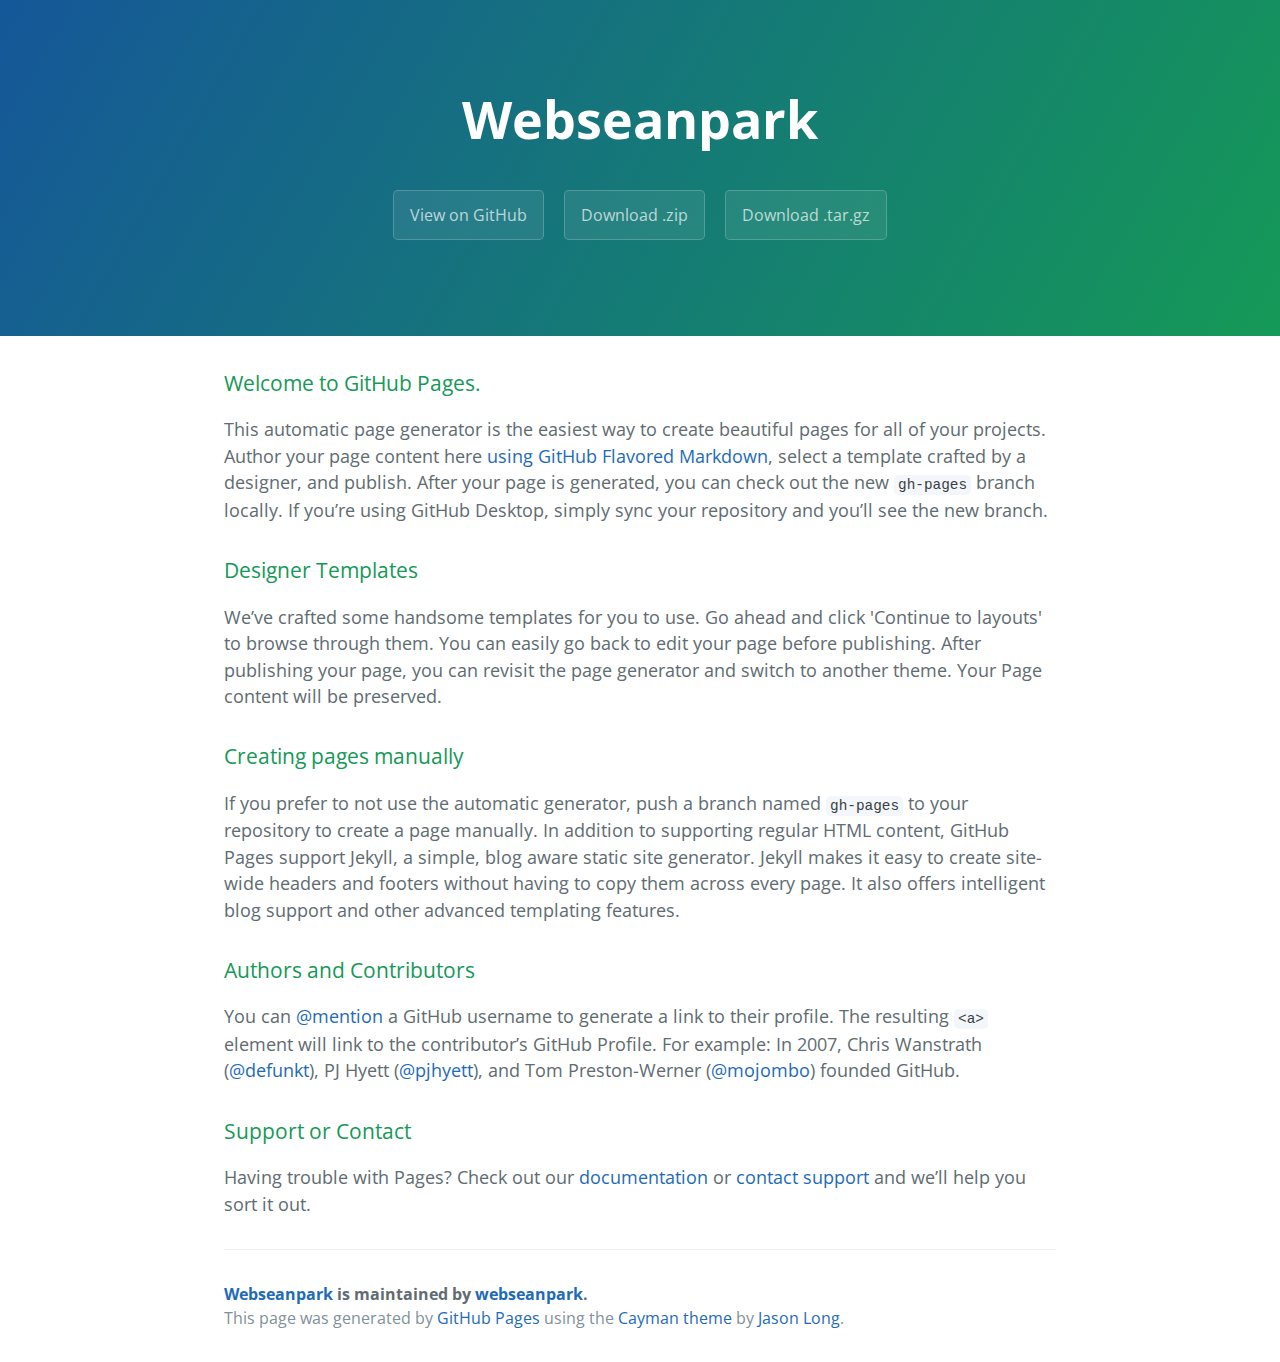
==== index.html @ 65366c71 "Create gh-pages branch via GitHub" ====
<!DOCTYPE html>
<html lang="en-us">
  <head>
    <meta charset="UTF-8">
    <title>Webseanpark by webseanpark</title>
    <meta name="viewport" content="width=device-width, initial-scale=1">
    <link rel="stylesheet" type="text/css" href="stylesheets/normalize.css" media="screen">
    <link href='https://fonts.googleapis.com/css?family=Open+Sans:400,700' rel='stylesheet' type='text/css'>
    <link rel="stylesheet" type="text/css" href="stylesheets/stylesheet.css" media="screen">
    <link rel="stylesheet" type="text/css" href="stylesheets/github-light.css" media="screen">
  </head>
  <body>
    <section class="page-header">
      <h1 class="project-name">Webseanpark</h1>
      <h2 class="project-tagline"></h2>
      <a href="https://github.com/webseanpark/webseanpark" class="btn">View on GitHub</a>
      <a href="https://github.com/webseanpark/webseanpark/zipball/master" class="btn">Download .zip</a>
      <a href="https://github.com/webseanpark/webseanpark/tarball/master" class="btn">Download .tar.gz</a>
    </section>

    <section class="main-content">
      <h3>
<a id="welcome-to-github-pages" class="anchor" href="#welcome-to-github-pages" aria-hidden="true"><span aria-hidden="true" class="octicon octicon-link"></span></a>Welcome to GitHub Pages.</h3>

<p>This automatic page generator is the easiest way to create beautiful pages for all of your projects. Author your page content here <a href="https://guides.github.com/features/mastering-markdown/">using GitHub Flavored Markdown</a>, select a template crafted by a designer, and publish. After your page is generated, you can check out the new <code>gh-pages</code> branch locally. If you’re using GitHub Desktop, simply sync your repository and you’ll see the new branch.</p>

<h3>
<a id="designer-templates" class="anchor" href="#designer-templates" aria-hidden="true"><span aria-hidden="true" class="octicon octicon-link"></span></a>Designer Templates</h3>

<p>We’ve crafted some handsome templates for you to use. Go ahead and click 'Continue to layouts' to browse through them. You can easily go back to edit your page before publishing. After publishing your page, you can revisit the page generator and switch to another theme. Your Page content will be preserved.</p>

<h3>
<a id="creating-pages-manually" class="anchor" href="#creating-pages-manually" aria-hidden="true"><span aria-hidden="true" class="octicon octicon-link"></span></a>Creating pages manually</h3>

<p>If you prefer to not use the automatic generator, push a branch named <code>gh-pages</code> to your repository to create a page manually. In addition to supporting regular HTML content, GitHub Pages support Jekyll, a simple, blog aware static site generator. Jekyll makes it easy to create site-wide headers and footers without having to copy them across every page. It also offers intelligent blog support and other advanced templating features.</p>

<h3>
<a id="authors-and-contributors" class="anchor" href="#authors-and-contributors" aria-hidden="true"><span aria-hidden="true" class="octicon octicon-link"></span></a>Authors and Contributors</h3>

<p>You can <a href="https://help.github.com/articles/basic-writing-and-formatting-syntax/#mentioning-users-and-teams" class="user-mention">@mention</a> a GitHub username to generate a link to their profile. The resulting <code>&lt;a&gt;</code> element will link to the contributor’s GitHub Profile. For example: In 2007, Chris Wanstrath (<a href="https://github.com/defunkt" class="user-mention">@defunkt</a>), PJ Hyett (<a href="https://github.com/pjhyett" class="user-mention">@pjhyett</a>), and Tom Preston-Werner (<a href="https://github.com/mojombo" class="user-mention">@mojombo</a>) founded GitHub.</p>

<h3>
<a id="support-or-contact" class="anchor" href="#support-or-contact" aria-hidden="true"><span aria-hidden="true" class="octicon octicon-link"></span></a>Support or Contact</h3>

<p>Having trouble with Pages? Check out our <a href="https://help.github.com/pages">documentation</a> or <a href="https://github.com/contact">contact support</a> and we’ll help you sort it out.</p>

      <footer class="site-footer">
        <span class="site-footer-owner"><a href="https://github.com/webseanpark/webseanpark">Webseanpark</a> is maintained by <a href="https://github.com/webseanpark">webseanpark</a>.</span>

        <span class="site-footer-credits">This page was generated by <a href="https://pages.github.com">GitHub Pages</a> using the <a href="https://github.com/jasonlong/cayman-theme">Cayman theme</a> by <a href="https://twitter.com/jasonlong">Jason Long</a>.</span>
      </footer>

    </section>

  
  </body>
</html>
---- stylesheets/stylesheet.css ----
* {
  box-sizing: border-box; }

body {
  padding: 0;
  margin: 0;
  font-family: "Open Sans", "Helvetica Neue", Helvetica, Arial, sans-serif;
  font-size: 16px;
  line-height: 1.5;
  color: #606c71; }

a {
  color: #1e6bb8;
  text-decoration: none; }
  a:hover {
    text-decoration: underline; }

.btn {
  display: inline-block;
  margin-bottom: 1rem;
  color: rgba(255, 255, 255, 0.7);
  background-color: rgba(255, 255, 255, 0.08);
  border-color: rgba(255, 255, 255, 0.2);
  border-style: solid;
  border-width: 1px;
  border-radius: 0.3rem;
  transition: color 0.2s, background-color 0.2s, border-color 0.2s; }
  .btn + .btn {
    margin-left: 1rem; }

.btn:hover {
  color: rgba(255, 255, 255, 0.8);
  text-decoration: none;
  background-color: rgba(255, 255, 255, 0.2);
  border-color: rgba(255, 255, 255, 0.3); }

@media screen and (min-width: 64em) {
  .btn {
    padding: 0.75rem 1rem; } }

@media screen and (min-width: 42em) and (max-width: 64em) {
  .btn {
    padding: 0.6rem 0.9rem;
    font-size: 0.9rem; } }

@media screen and (max-width: 42em) {
  .btn {
    display: block;
    width: 100%;
    padding: 0.75rem;
    font-size: 0.9rem; }
    .btn + .btn {
      margin-top: 1rem;
      margin-left: 0; } }

.page-header {
  color: #fff;
  text-align: center;
  background-color: #159957;
  background-image: linear-gradient(120deg, #155799, #159957); }

@media screen and (min-width: 64em) {
  .page-header {
    padding: 5rem 6rem; } }

@media screen and (min-width: 42em) and (max-width: 64em) {
  .page-header {
    padding: 3rem 4rem; } }

@media screen and (max-width: 42em) {
  .page-header {
    padding: 2rem 1rem; } }

.project-name {
  margin-top: 0;
  margin-bottom: 0.1rem; }

@media screen and (min-width: 64em) {
  .project-name {
    font-size: 3.25rem; } }

@media screen and (min-width: 42em) and (max-width: 64em) {
  .project-name {
    font-size: 2.25rem; } }

@media screen and (max-width: 42em) {
  .project-name {
    font-size: 1.75rem; } }

.project-tagline {
  margin-bottom: 2rem;
  font-weight: normal;
  opacity: 0.7; }

@media screen and (min-width: 64em) {
  .project-tagline {
    font-size: 1.25rem; } }

@media screen and (min-width: 42em) and (max-width: 64em) {
  .project-tagline {
    font-size: 1.15rem; } }

@media screen and (max-width: 42em) {
  .project-tagline {
    font-size: 1rem; } }

.main-content :first-child {
  margin-top: 0; }
.main-content img {
  max-width: 100%; }
.main-content h1, .main-content h2, .main-content h3, .main-content h4, .main-content h5, .main-content h6 {
  margin-top: 2rem;
  margin-bottom: 1rem;
  font-weight: normal;
  color: #159957; }
.main-content p {
  margin-bottom: 1em; }
.main-content code {
  padding: 2px 4px;
  font-family: Consolas, "Liberation Mono", Menlo, Courier, monospace;
  font-size: 0.9rem;
  color: #383e41;
  background-color: #f3f6fa;
  border-radius: 0.3rem; }
.main-content pre {
  padding: 0.8rem;
  margin-top: 0;
  margin-bottom: 1rem;
  font: 1rem Consolas, "Liberation Mono", Menlo, Courier, monospace;
  color: #567482;
  word-wrap: normal;
  background-color: #f3f6fa;
  border: solid 1px #dce6f0;
  border-radius: 0.3rem; }
  .main-content pre > code {
    padding: 0;
    margin: 0;
    font-size: 0.9rem;
    color: #567482;
    word-break: normal;
    white-space: pre;
    background: transparent;
    border: 0; }
.main-content .highlight {
  margin-bottom: 1rem; }
  .main-content .highlight pre {
    margin-bottom: 0;
    word-break: normal; }
.main-content .highlight pre, .main-content pre {
  padding: 0.8rem;
  overflow: auto;
  font-size: 0.9rem;
  line-height: 1.45;
  border-radius: 0.3rem; }
.main-content pre code, .main-content pre tt {
  display: inline;
  max-width: initial;
  padding: 0;
  margin: 0;
  overflow: initial;
  line-height: inherit;
  word-wrap: normal;
  background-color: transparent;
  border: 0; }
  .main-content pre code:before, .main-content pre code:after, .main-content pre tt:before, .main-content pre tt:after {
    content: normal; }
.main-content ul, .main-content ol {
  margin-top: 0; }
.main-content blockquote {
  padding: 0 1rem;
  margin-left: 0;
  color: #819198;
  border-left: 0.3rem solid #dce6f0; }
  .main-content blockquote > :first-child {
    margin-top: 0; }
  .main-content blockquote > :last-child {
    margin-bottom: 0; }
.main-content table {
  display: block;
  width: 100%;
  overflow: auto;
  word-break: normal;
  word-break: keep-all; }
  .main-content table th {
    font-weight: bold; }
  .main-content table th, .main-content table td {
    padding: 0.5rem 1rem;
    border: 1px solid #e9ebec; }
.main-content dl {
  padding: 0; }
  .main-content dl dt {
    padding: 0;
    margin-top: 1rem;
    font-size: 1rem;
    font-weight: bold; }
  .main-content dl dd {
    padding: 0;
    margin-bottom: 1rem; }
.main-content hr {
  height: 2px;
  padding: 0;
  margin: 1rem 0;
  background-color: #eff0f1;
  border: 0; }

@media screen and (min-width: 64em) {
  .main-content {
    max-width: 64rem;
    padding: 2rem 6rem;
    margin: 0 auto;
    font-size: 1.1rem; } }

@media screen and (min-width: 42em) and (max-width: 64em) {
  .main-content {
    padding: 2rem 4rem;
    font-size: 1.1rem; } }

@media screen and (max-width: 42em) {
  .main-content {
    padding: 2rem 1rem;
    font-size: 1rem; } }

.site-footer {
  padding-top: 2rem;
  margin-top: 2rem;
  border-top: solid 1px #eff0f1; }

.site-footer-owner {
  display: block;
  font-weight: bold; }

.site-footer-credits {
  color: #819198; }

@media screen and (min-width: 64em) {
  .site-footer {
    font-size: 1rem; } }

@media screen and (min-width: 42em) and (max-width: 64em) {
  .site-footer {
    font-size: 1rem; } }

@media screen and (max-width: 42em) {
  .site-footer {
    font-size: 0.9rem; } }
---- stylesheets/github-light.css ----
/*
The MIT License (MIT)

Copyright (c) 2016 GitHub, Inc.

Permission is hereby granted, free of charge, to any person obtaining a copy
of this software and associated documentation files (the "Software"), to deal
in the Software without restriction, including without limitation the rights
to use, copy, modify, merge, publish, distribute, sublicense, and/or sell
copies of the Software, and to permit persons to whom the Software is
furnished to do so, subject to the following conditions:

The above copyright notice and this permission notice shall be included in all
copies or substantial portions of the Software.

THE SOFTWARE IS PROVIDED "AS IS", WITHOUT WARRANTY OF ANY KIND, EXPRESS OR
IMPLIED, INCLUDING BUT NOT LIMITED TO THE WARRANTIES OF MERCHANTABILITY,
FITNESS FOR A PARTICULAR PURPOSE AND NONINFRINGEMENT. IN NO EVENT SHALL THE
AUTHORS OR COPYRIGHT HOLDERS BE LIABLE FOR ANY CLAIM, DAMAGES OR OTHER
LIABILITY, WHETHER IN AN ACTION OF CONTRACT, TORT OR OTHERWISE, ARISING FROM,
OUT OF OR IN CONNECTION WITH THE SOFTWARE OR THE USE OR OTHER DEALINGS IN THE
SOFTWARE.

*/

.pl-c /* comment */ {
  color: #969896;
}

.pl-c1 /* constant, variable.other.constant, support, meta.property-name, support.constant, support.variable, meta.module-reference, markup.raw, meta.diff.header */,
.pl-s .pl-v /* string variable */ {
  color: #0086b3;
}

.pl-e /* entity */,
.pl-en /* entity.name */ {
  color: #795da3;
}

.pl-smi /* variable.parameter.function, storage.modifier.package, storage.modifier.import, storage.type.java, variable.other */,
.pl-s .pl-s1 /* string source */ {
  color: #333;
}

.pl-ent /* entity.name.tag */ {
  color: #63a35c;
}

.pl-k /* keyword, storage, storage.type */ {
  color: #a71d5d;
}

.pl-s /* string */,
.pl-pds /* punctuation.definition.string, string.regexp.character-class */,
.pl-s .pl-pse .pl-s1 /* string punctuation.section.embedded source */,
.pl-sr /* string.regexp */,
.pl-sr .pl-cce /* string.regexp constant.character.escape */,
.pl-sr .pl-sre /* string.regexp source.ruby.embedded */,
.pl-sr .pl-sra /* string.regexp string.regexp.arbitrary-repitition */ {
  color: #183691;
}

.pl-v /* variable */ {
  color: #ed6a43;
}

.pl-id /* invalid.deprecated */ {
  color: #b52a1d;
}

.pl-ii /* invalid.illegal */ {
  color: #f8f8f8;
  background-color: #b52a1d;
}

.pl-sr .pl-cce /* string.regexp constant.character.escape */ {
  font-weight: bold;
  color: #63a35c;
}

.pl-ml /* markup.list */ {
  color: #693a17;
}

.pl-mh /* markup.heading */,
.pl-mh .pl-en /* markup.heading entity.name */,
.pl-ms /* meta.separator */ {
  font-weight: bold;
  color: #1d3e81;
}

.pl-mq /* markup.quote */ {
  color: #008080;
}

.pl-mi /* markup.italic */ {
  font-style: italic;
  color: #333;
}

.pl-mb /* markup.bold */ {
  font-weight: bold;
  color: #333;
}

.pl-md /* markup.deleted, meta.diff.header.from-file */ {
  color: #bd2c00;
  background-color: #ffecec;
}

.pl-mi1 /* markup.inserted, meta.diff.header.to-file */ {
  color: #55a532;
  background-color: #eaffea;
}

.pl-mdr /* meta.diff.range */ {
  font-weight: bold;
  color: #795da3;
}

.pl-mo /* meta.output */ {
  color: #1d3e81;
}
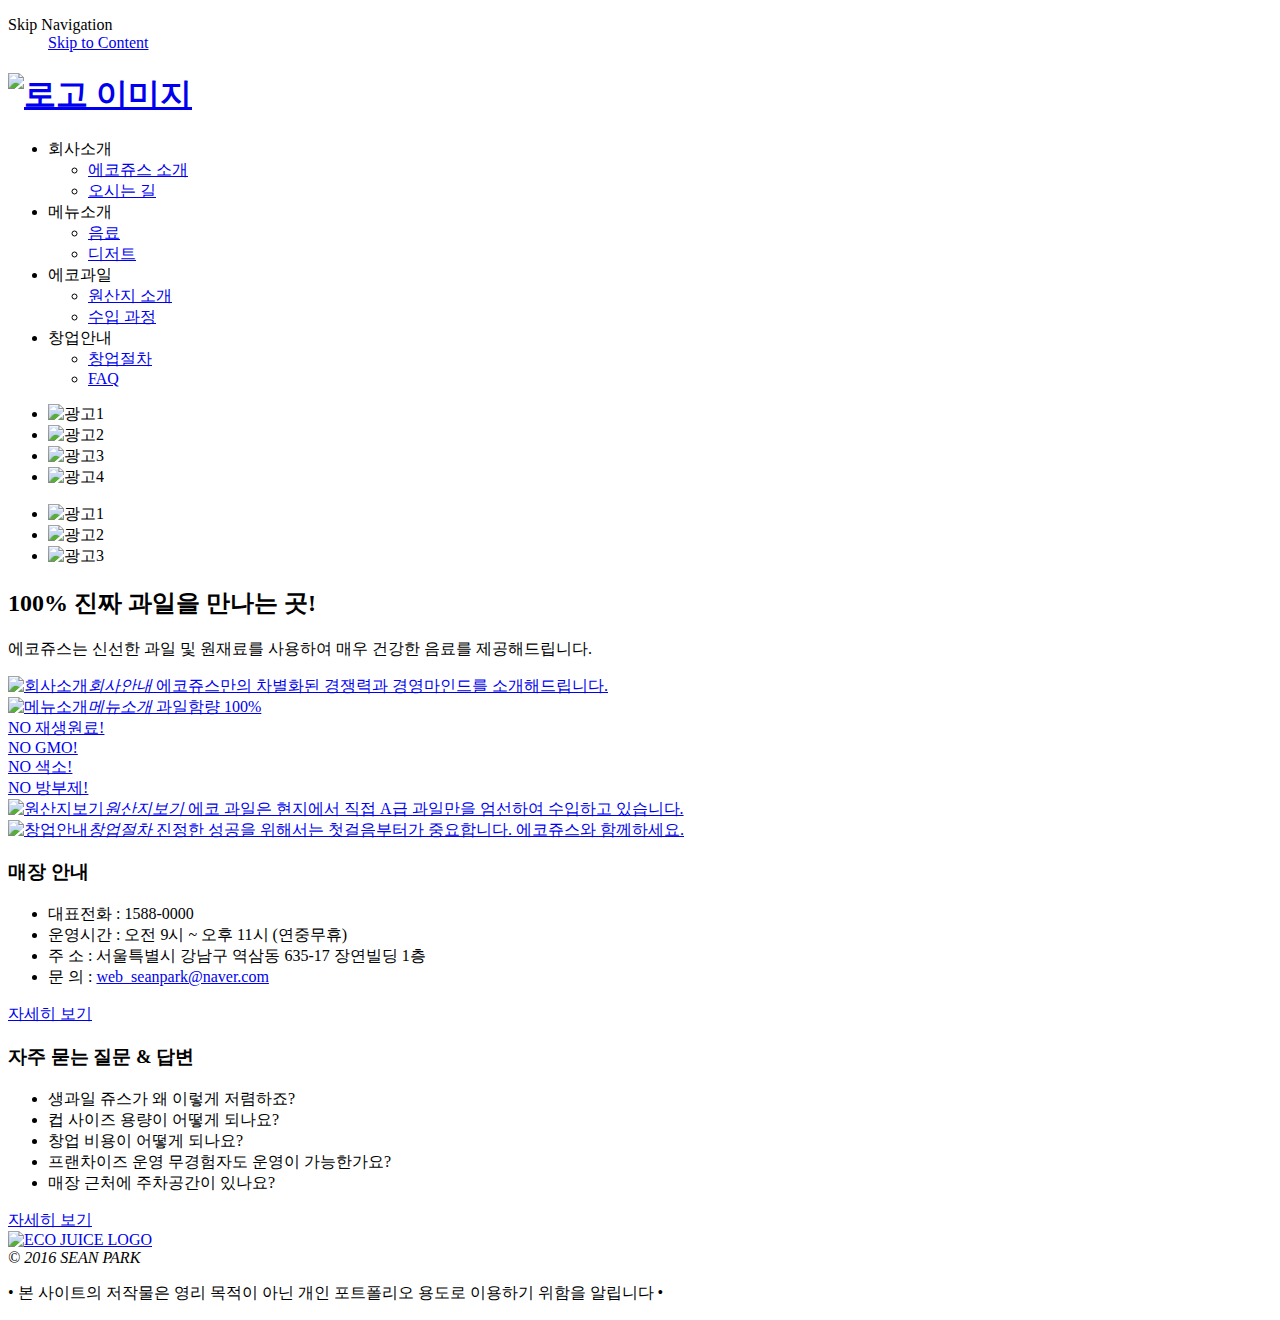
==== commit b335365d: "Add files via upload" ====
--- a/index.html
+++ b/index.html
@@ -1,57 +1,152 @@
-<!DOCTYPE html>
-<html lang="en-us">
-  <head>
-    <meta charset="UTF-8">
-    <title>Webseanpark by webseanpark</title>
-    <meta name="viewport" content="width=device-width, initial-scale=1">
-    <link rel="stylesheet" type="text/css" href="stylesheets/normalize.css" media="screen">
-    <link href='https://fonts.googleapis.com/css?family=Open+Sans:400,700' rel='stylesheet' type='text/css'>
-    <link rel="stylesheet" type="text/css" href="stylesheets/stylesheet.css" media="screen">
-    <link rel="stylesheet" type="text/css" href="stylesheets/github-light.css" media="screen">
-  </head>
-  <body>
-    <section class="page-header">
-      <h1 class="project-name">Webseanpark</h1>
-      <h2 class="project-tagline"></h2>
-      <a href="https://github.com/webseanpark/webseanpark" class="btn">View on GitHub</a>
-      <a href="https://github.com/webseanpark/webseanpark/zipball/master" class="btn">Download .zip</a>
-      <a href="https://github.com/webseanpark/webseanpark/tarball/master" class="btn">Download .tar.gz</a>
-    </section>
-
-    <section class="main-content">
-      <h3>
-<a id="welcome-to-github-pages" class="anchor" href="#welcome-to-github-pages" aria-hidden="true"><span aria-hidden="true" class="octicon octicon-link"></span></a>Welcome to GitHub Pages.</h3>
-
-<p>This automatic page generator is the easiest way to create beautiful pages for all of your projects. Author your page content here <a href="https://guides.github.com/features/mastering-markdown/">using GitHub Flavored Markdown</a>, select a template crafted by a designer, and publish. After your page is generated, you can check out the new <code>gh-pages</code> branch locally. If you’re using GitHub Desktop, simply sync your repository and you’ll see the new branch.</p>
-
-<h3>
-<a id="designer-templates" class="anchor" href="#designer-templates" aria-hidden="true"><span aria-hidden="true" class="octicon octicon-link"></span></a>Designer Templates</h3>
-
-<p>We’ve crafted some handsome templates for you to use. Go ahead and click 'Continue to layouts' to browse through them. You can easily go back to edit your page before publishing. After publishing your page, you can revisit the page generator and switch to another theme. Your Page content will be preserved.</p>
-
-<h3>
-<a id="creating-pages-manually" class="anchor" href="#creating-pages-manually" aria-hidden="true"><span aria-hidden="true" class="octicon octicon-link"></span></a>Creating pages manually</h3>
-
-<p>If you prefer to not use the automatic generator, push a branch named <code>gh-pages</code> to your repository to create a page manually. In addition to supporting regular HTML content, GitHub Pages support Jekyll, a simple, blog aware static site generator. Jekyll makes it easy to create site-wide headers and footers without having to copy them across every page. It also offers intelligent blog support and other advanced templating features.</p>
-
-<h3>
-<a id="authors-and-contributors" class="anchor" href="#authors-and-contributors" aria-hidden="true"><span aria-hidden="true" class="octicon octicon-link"></span></a>Authors and Contributors</h3>
-
-<p>You can <a href="https://help.github.com/articles/basic-writing-and-formatting-syntax/#mentioning-users-and-teams" class="user-mention">@mention</a> a GitHub username to generate a link to their profile. The resulting <code>&lt;a&gt;</code> element will link to the contributor’s GitHub Profile. For example: In 2007, Chris Wanstrath (<a href="https://github.com/defunkt" class="user-mention">@defunkt</a>), PJ Hyett (<a href="https://github.com/pjhyett" class="user-mention">@pjhyett</a>), and Tom Preston-Werner (<a href="https://github.com/mojombo" class="user-mention">@mojombo</a>) founded GitHub.</p>
-
-<h3>
-<a id="support-or-contact" class="anchor" href="#support-or-contact" aria-hidden="true"><span aria-hidden="true" class="octicon octicon-link"></span></a>Support or Contact</h3>
-
-<p>Having trouble with Pages? Check out our <a href="https://help.github.com/pages">documentation</a> or <a href="https://github.com/contact">contact support</a> and we’ll help you sort it out.</p>
-
-      <footer class="site-footer">
-        <span class="site-footer-owner"><a href="https://github.com/webseanpark/webseanpark">Webseanpark</a> is maintained by <a href="https://github.com/webseanpark">webseanpark</a>.</span>
-
-        <span class="site-footer-credits">This page was generated by <a href="https://pages.github.com">GitHub Pages</a> using the <a href="https://github.com/jasonlong/cayman-theme">Cayman theme</a> by <a href="https://twitter.com/jasonlong">Jason Long</a>.</span>
-      </footer>
-
-    </section>
-
-  
-  </body>
-</html>
+﻿<!DOCTYPE html>
+<html lang="ko">
+<head>
+<meta charset="utf-8">
+<meta name="viewport" content="width=device-width, initial-scale=1">
+<title>SEAN PARK</title>
+<link rel="stylesheet" type="text/css" href="css/index.css">
+<link rel="shortcut icon" href="img/logo_bg.png" type="image/x-icon">
+<!--[if lt IE 9]>
+	<script src="https://oss.maxcdn.com/html5shiv/3.7.2/html5shiv.min.js"></script>
+	<script src="https://oss.maxcdn.com/respond/1.4.2/respond.min.js"></script>
+<![endif]-->
+<script src="http://ajax.googleapis.com/ajax/libs/jquery/1.8.2/jquery.min.js"></script>
+<script src="js/jquery.bxslider.min.js"></script>
+<link href="css/jquery.bxslider.css" rel="stylesheet" />
+</head>
+<body>
+<!-- skip -->
+<dl class="skip">
+	<dt class="blind">Skip Navigation</dt>
+	<dd><a href="#content">Skip to Content</a></dd>
+</dl>
+<!-- //skip -->
+<div id="wrap">
+  <!-- Header -->
+	    <div id="header">
+        <div class="header_area">
+	        <h1 class ="logoArea"><a href="index.html"><img src="img/logo_main.png" alt="로고 이미지"></a></h1>
+	        <ul class="navArea">
+	            <li class="navMenu"><span>회사소개</span>
+	              <ul>
+	                <li><a href="subpage1.html">에코쥬스 소개</a></li>
+	                <li><a href="subpage2.html">오시는 길</a></li>
+	              </ul>
+	            </li>
+	            <li class="navMenu"><span>메뉴소개</span>
+	              <ul>
+	                <li><a href="subpage3.html">음료</a></li>
+	                <li><a href="subpage4.html">디저트</a></li>
+	              </ul>
+	            </li>
+	            <li class="navMenu"><span>에코과일</span>
+	              <ul>
+	                <li><a href="subpage5.html">원산지 소개</a></li>
+	                <li><a href="subpage6.html">수입 과정</a></li>
+	              </ul></li>
+	            <li class="navMenu"><span>창업안내</span>
+	              <ul>
+	                <li><a href="subpage7.html">창업절차</a></li>
+	                <li><a href="subpage8.html">FAQ</a></li>
+	              </ul>
+	            </li>
+	        </ul>
+        </div>
+	    </div>
+<!-- //Header -->
+<!-- slider -->
+	<div class="slider s_pc">
+		<ul class="bxslider" id="slider1">
+			<li><img src="img/slider01.jpg" alt="광고1"/></li>
+			<li><img src="img/slider02.jpg" alt="광고2"/></li>
+			<li><img src="img/slider03.jpg" alt="광고3"/></li>
+			<li><img src="img/slider04.jpg" alt="광고4"/></li>
+		</ul>
+	</div>
+	<div class="slider s_mobile">
+		<ul class="bxslider" id="slider1">
+			<li><img src="img/mslider01.jpg" alt="광고1"/></li>
+			<li><img src="img/mslider02.jpg" alt="광고2"/></li>
+			<li><img src="img/mslider03.jpg" alt="광고3"/></li>
+		</ul>
+	</div>
+<!-- //slider -->
+<!--First Section-->
+	<div id="content">
+	<div class="content_text">
+	<h2 class="content_title">100% 진짜 과일을 만나는 곳!</h2>
+	<p class="content_info">에코쥬스는 신선한 과일 및 원재료를 사용하여 매우 건강한 음료를 제공해드립니다.</p>
+</div>
+<div class="section"><a href="subpage1.html" target="_blank">
+<img class="img_m" src="img/banner1.jpg" alt="회사소개"><em>회사안내</em>
+<span class="bn_txt">에코쥬스만의 차별화된 경쟁력과 경영마인드를 소개해드립니다.</span>
+</a></div>
+<div class="section"><a href="subpage3.html" target="_blank">
+<img class="img_m" src="img/banner2.jpg" alt="메뉴소개"><em>메뉴소개</em>
+<span class="bn_txt">과일함량 100%<br>NO 재생원료!<br>NO GMO!<br>NO 색소!<br>NO 방부제!</span>
+</a></div>
+<div class="section"><a href="subpage5.html" target="_blank">
+<img class="img_m" src="img/banner3.png" alt="원산지보기"><em>원산지보기</em>
+<span class="bn_txt">에코 과일은 현지에서 직접 A급 과일만을 엄선하여 수입하고 있습니다.</span>
+</a></div>
+<div class="section"><a href="subpage7.html" target="_blank">
+<img class="img_m" src="img/banner4.png" alt="창업안내"><em>창업절차</em>
+<span class="bn_txt">진정한 성공을 위해서는 첫걸음부터가 중요합니다. 에코쥬스와 함께하세요.</span>
+</a></div>
+</div>
+<!-- //First Section -->
+<!-- Second Section -->
+	<div id="board_section">
+		<div class="board_wrapper">
+			<div class="board_unit first">
+				<h3>매장 안내</h3>
+				<ul>
+					<li>대표전화 : 1588-0000</li>
+					<li>운영시간 : 오전 9시 ~ 오후 11시 (연중무휴)</li>
+					<li>주 소 : 서울특별시 강남구 역삼동 635-17 장연빌딩 1층</li>
+					<li>문 의 : <a href="mailto:web_Seanpark@naver.com" target="_blank">web_seanpark@naver.com</a></li>
+				</ul>
+				<div class="btn_cover">
+					<a class="btn_detail" id="btn_first" href="subpage2.html">자세히 보기</a>
+				</div>
+				<div class="board_bg"></div>
+			</div>
+			<div class="board_unit second">
+				<h3>자주 묻는 질문 &amp; 답변</h3>
+				<ul>
+					<li>생과일 쥬스가 왜 이렇게 저렴하죠?</li>
+					<li>컵 사이즈 용량이 어떻게 되나요?</li>
+					<li>창업 비용이 어떻게 되나요?</li>
+					<li>프랜차이즈 운영 무경험자도 운영이 가능한가요?</li>
+					<li>매장 근처에 주차공간이 있나요?</li>
+				</ul>
+				<div class="btn_cover">
+					<a class="btn_detail" id="btn_second" href="subpage8.html">자세히 보기</a>
+				</div>
+				<div class="board_bg"></div>
+			</div>
+		</div>
+	</div>
+<!-- //Second Section -->
+<!-- Footer -->
+<div id="footer">
+	<div class="footer_wrap">
+    <a href="index.html" target="_blank"><img src="img/logo_foot.png" alt="ECO JUICE LOGO"></a><br>
+    <div class="footer_info">
+      <em>© 2016 SEAN PARK</em>
+      <p>• 본 사이트의 저작물은 영리 목적이 아닌 개인 포트폴리오 용도로 이용하기 위함을 알립니다 •</p>
+    </div>
+	</div>
+</div>
+<!-- //Footer -->
+</div>
+<script>
+$(document).ready(function(){
+  $('.bxslider').bxSlider({
+    mode: 'fade',
+    auto: true
+  });
+});
+</script>
+</body>
+</html>
